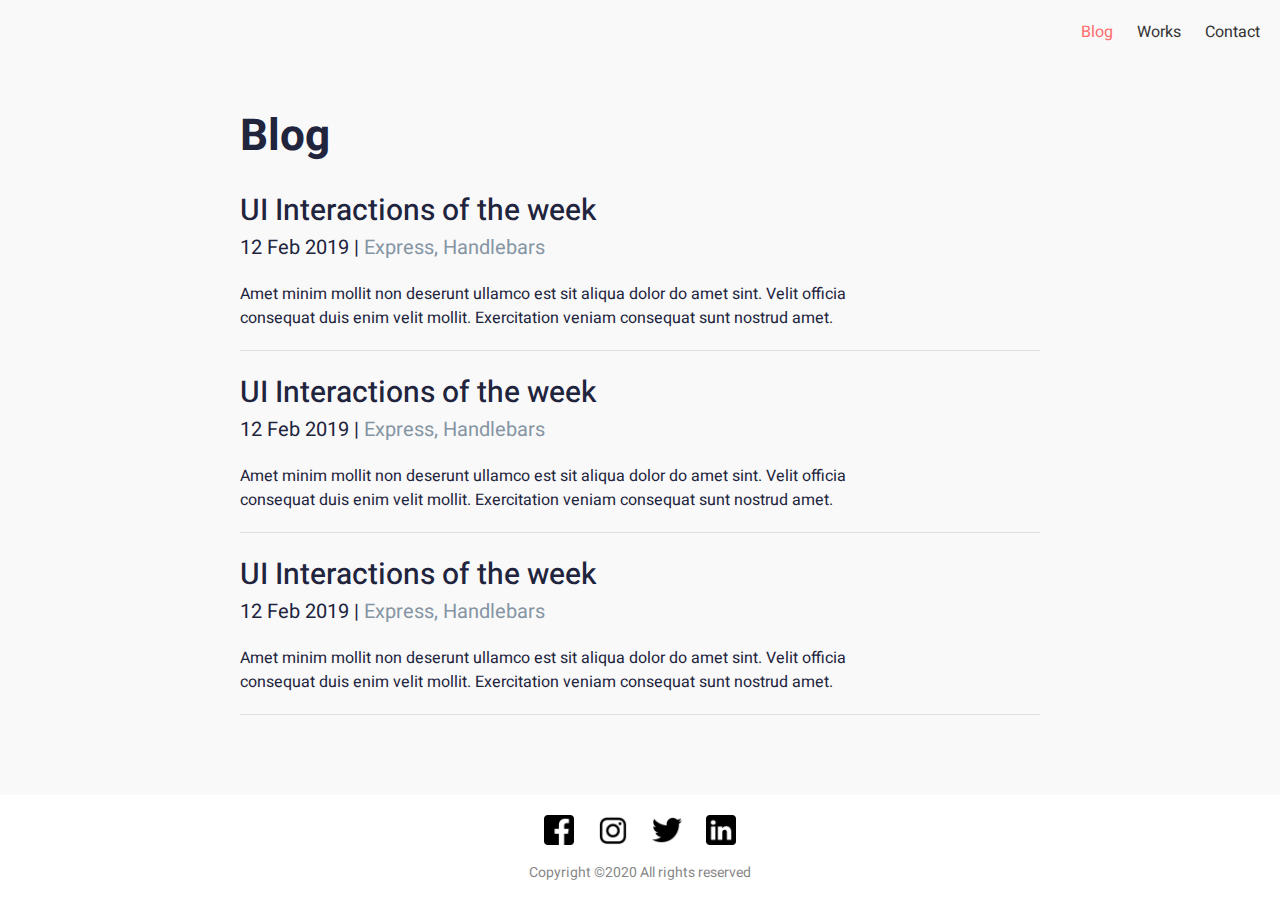
==== blog.html @ fc3de9ff "Renombrar index.html y home.css a blog.html y blog.css" ====
<!DOCTYPE html>
<html lang="en">

<head>
    <meta charset="UTF-8">
    <meta name="viewport" content="width=device-width, initial-scale=1.0">
    <title>Blog</title>
    <link rel="stylesheet" href="blog.css">
    <link rel="preconnect" href="https://fonts.googleapis.com">
    <link rel="preconnect" href="https://fonts.gstatic.com" crossorigin>
    <link href="https://fonts.googleapis.com/css2?family=Heebo:wght@100..900&display=swap" rel="stylesheet">
</head>

<body>
    <header class="navbar">
        <nav>
            <ul>
                <li><a href="#" class="active">Blog</a></li>
                <li><a href="#">Works</a></li>
                <li><a href="#">Contact</a></li>
            </ul>
        </nav>
    </header>

    <main class="content">
        <div class="bold">Blog</div>
        <section class="posts">
            <article class="post">
                <div class="medium"> UI Interactions of the week </div>
                <p class="meta">12 Feb 2019 | <span class="highlight">Express, Handlebars</span></p>
                <p class="meta2">Amet minim mollit non deserunt ullamco est sit aliqua dolor do amet sint. Velit officia <br> 
                consequat duis enim velit mollit. Exercitation veniam consequat sunt nostrud amet.
                </p>
                <hr>
            </article>
            <article class="post">
                <div class="medium"> UI Interactions of the week </div>
                <p class="meta">12 Feb 2019 | <span class="highlight">Express, Handlebars</span></p>
                <p class="meta2">Amet minim mollit non deserunt ullamco est sit aliqua dolor do amet sint. Velit officia <br> 
                consequat duis enim velit mollit. Exercitation veniam consequat sunt nostrud amet.
                </p>
                <hr>
            </article>
            <article class="post">
                <div class="medium"> UI Interactions of the week </div>
                <p class="meta">12 Feb 2019 | <span class="highlight">Express, Handlebars</span></p>
                <p class="meta2">Amet minim mollit non deserunt ullamco est sit aliqua dolor do amet sint. Velit officia <br> 
                consequat duis enim velit mollit. Exercitation veniam consequat sunt nostrud amet.
                </p>
                <hr>
            </article>
        </section>
    </main>

    <footer class="footer">
        <div class="social">
            <a href="#"><img src="images/facebook_logo.webp" width="30" height="30" alt="facebook_logo"></a>
            <a href="#"><img src="images/instagram_logo.webp" width="30" height="30" alt="instagram_logo"></a>
            <a href="#"><img src="images/twitter_logo.webp"  width="30" height="30"alt="twitter_logo"></a>
            <a href="#"><img src="images/linkedin_logo.webp" width="30" height="30" alt="linkedin_logo"></a>
        </div>
        <p>Copyright ©2020 All rights reserved</p>
    </footer>
</body>

</html>
---- blog.css ----
* {
    margin: 0;
    padding: 0;
}


body {
    background-color: #f9f9f9;
    font-family: "Heebo", sans-serif;
}

.navbar {
    display: flex;
    justify-content: flex-end;
    padding: 20px;
}

.navbar ul {
    list-style: none;
}

.navbar ul li {
    display: inline;
    margin-left: 20px;
}

.navbar ul li a {
    text-decoration: none;
    color: #333;
    transition: color 0.3s;
}

.navbar ul li a:hover,
.navbar ul li a.active {
    color: #ff6b6b;
}

.content {
    max-width: 800px;
    margin: 40px auto;
    padding: 0 20px;
    text-align: left;
}

.bold {
    font-size: 44px;
    margin-bottom: 20px;
    color: #21243D;
    font-weight: 700;
}

.medium{
    font-size: 30px;
    color: #21243D;
    font-weight: 500;
}

.meta {
    margin-bottom: 20px;
    color: #21243D;
    font-size: 20px;
    font-weight: regular;
}

.meta2 {
    margin-bottom: 20px;
    color: #21243D;
    font-size: 16px;
    font-weight: regular;
}

.highlight {
    color: #8695A4; 
}

hr {
    border: none;
    border-top: 1px solid #e0e0e0;
    margin: 20px 0;
}

.footer {
    text-align: center;
    padding: 20px;
    background-color: #fff;
    margin-top: 80px;
}

.social a {
    margin: 0 10px;
}

.footer p {
    color: #888;
    margin-top: 10px;
    font-size: 14px;
    font-weight: regular;
}
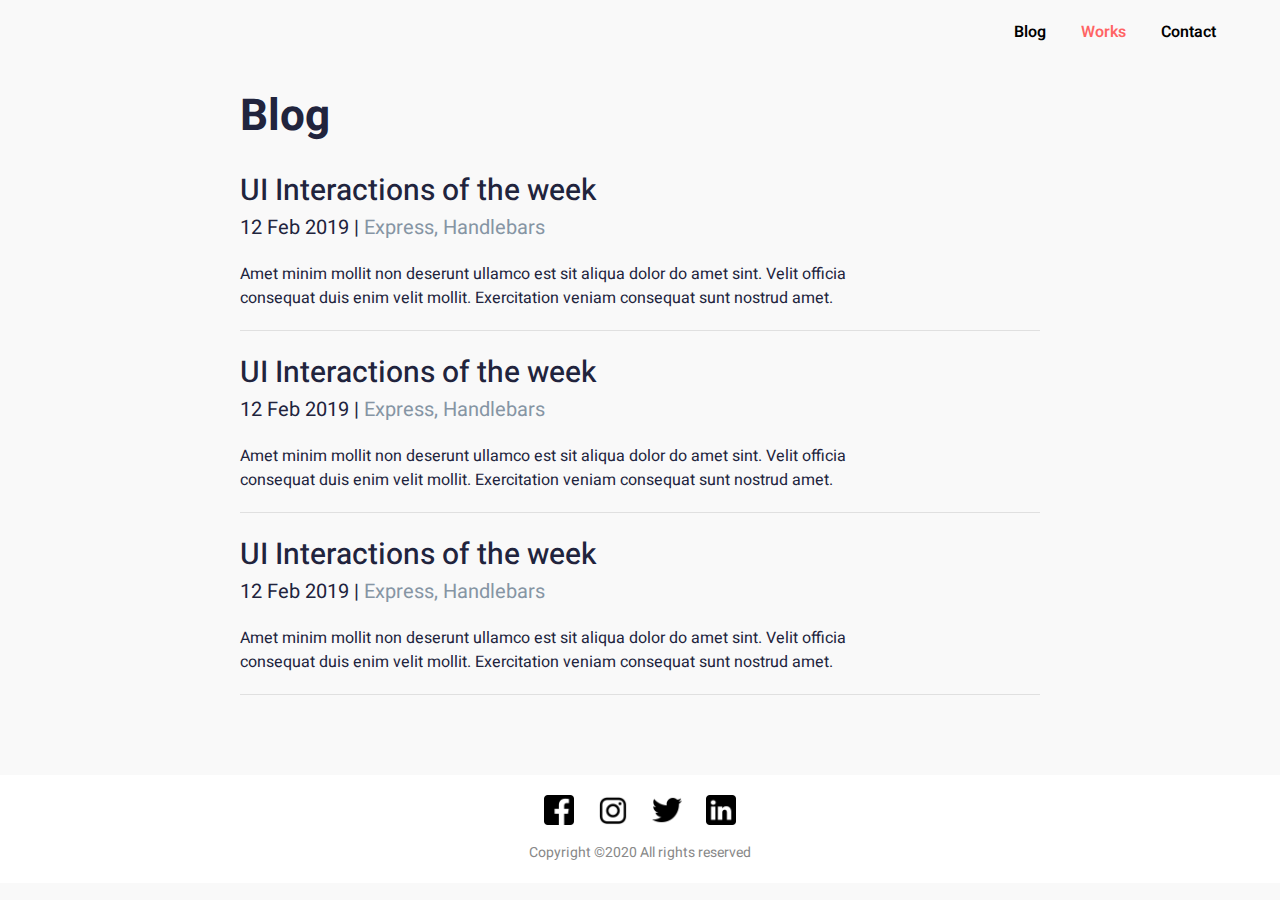
==== commit 23e63c5f: "Actualiza estilos en blog.css" ====
--- a/blog.html
+++ b/blog.html
@@ -12,14 +12,14 @@
 </head>
 
 <body>
-    <header class="navbar">
-        <nav>
-            <ul>
-                <li><a href="#" class="active">Blog</a></li>
-                <li><a href="#">Works</a></li>
-                <li><a href="#">Contact</a></li>
-            </ul>
+    <header class="header">
+        <nav class="header-navbar">
+            <a href="blog.html">Blog</a>
+            <a class="select" href="Work.html">Works</a>
+            <a href="contact.html">Contact</a>
         </nav>
+
+        <img class="mobile-header" src="../assets/img/menu.svg" alt="menu_mobile">
     </header>
 
     <main class="content">
--- a/blog.css
+++ b/blog.css
@@ -9,30 +9,46 @@
     font-family: "Heebo", sans-serif;
 }
 
-.navbar {
+.header{
+    margin-top: 20px;
+    font-family: "Heebo", sans-serif;
+    font-weight: medium;
+    width: 95%;
     display: flex;
+    flex-direction: row;
     justify-content: flex-end;
-    padding: 20px;
 }
 
-.navbar ul {
-    list-style: none;
+.header nav{
+    display: flex;
+    flex-direction: row;
+    gap: 35px;
 }
 
-.navbar ul li {
-    display: inline;
-    margin-left: 20px;
+@media (max-width: 768px) {
+    .header nav{
+        display: none;
+    }
 }
 
-.navbar ul li a {
+.header a{
+    font-weight: 600;
     text-decoration: none;
-    color: #333;
-    transition: color 0.3s;
+    color: #000;
+}
+.header .select{
+    color: #FF6464;
 }
 
-.navbar ul li a:hover,
-.navbar ul li a.active {
-    color: #ff6b6b;
+.header .mobile-header{
+    display: none;
+}
+
+@media (max-width: 768px) {
+    .header .mobile-header{
+        display: block;
+        font-size: 1.5rem;
+    }
 }
 
 .content {
